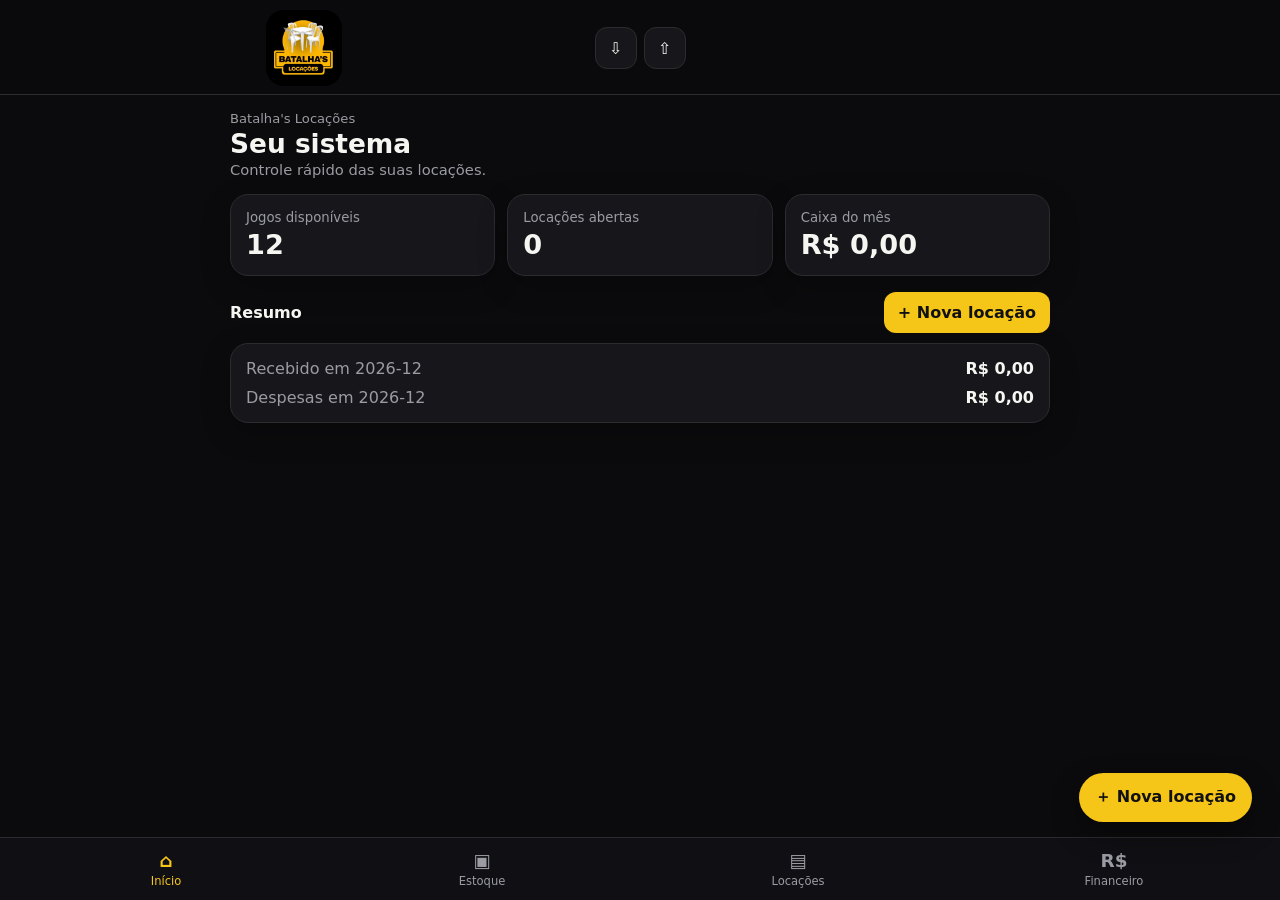
==== index.html @ 28cb4c67 "Add files via upload" ====
<!doctype html><html lang="pt-BR"><head><meta charset="utf-8"><meta name="viewport" content="width=device-width,initial-scale=1,viewport-fit=cover"><meta name="theme-color" content="#0b0b0d"><meta name="apple-mobile-web-app-capable" content="yes"><meta name="apple-mobile-web-app-status-bar-style" content="black-translucent"><meta name="apple-mobile-web-app-title" content="Gestor de Locações"><link rel="manifest" href="manifest.json"><link rel="apple-touch-icon" href="icons/icon-192.png"><link rel="stylesheet" href="styles.css"><title>Gestor de Locações</title></head><body><div id="app"><header class="topbar"><img class="brand-logo" src="logo.jpeg" alt="Batalha's Locações"><div class="top-actions"><button class="icon-btn" id="backupBtn" aria-label="Exportar dados">⇩</button><label class="icon-btn file-btn" aria-label="Importar dados">⇧<input id="restoreInput" type="file" accept="application/json"></label></div></header><main id="screen" class="screen"></main><nav class="bottom-nav" aria-label="Navegação principal"><button data-tab="home" class="nav-btn active"><span>⌂</span><small>Início</small></button><button data-tab="stock" class="nav-btn"><span>▣</span><small>Estoque</small></button><button data-tab="rentals" class="nav-btn"><span>▤</span><small>Locações</small></button><button data-tab="finance" class="nav-btn"><span>R$</span><small>Financeiro</small></button></nav></div><div id="modal" class="modal hidden" role="dialog" aria-modal="true"><div class="modal-card"><div class="modal-head"><h3 id="modalTitle"></h3><button class="icon-btn" id="closeModal">×</button></div><div id="modalBody"></div></div></div><script src="app.js"></script><script>
// Correções não destrutivas para a versão original.
const localDate=()=>{const d=new Date();return [d.getFullYear(),String(d.getMonth()+1).padStart(2,'0'),String(d.getDate()).padStart(2,'0')].join('-')};
const paidAmount=r=>state.payments.filter(p=>p.rentalId===r.id).reduce((s,p)=>s+Number(p.amount||0),0);
const pendingAmount=r=>Math.max(0,Number(r.finalTotal||0)-paidAmount(r));
const reservedItems=(start,end)=>{let tables=0,chairs=0;for(const r of state.rentals){if(r.actualReturn||r.pickup>end||r.returnDate<start)continue;const q=demandFor(r.items||[]);tables+=q.tables;chairs+=q.chairs}return {tables,chairs}};
// Painel: todos os contratos ainda não recolhidos comprometem o estoque, inclusive os futuros.
gamesAvailable=function(){let tables=0,chairs=0;for(const r of state.rentals){if(r.actualReturn)continue;const q=demandFor(r.items||[]);tables+=q.tables;chairs+=q.chairs}return Math.max(0,Math.min(sumType('mesa')-tables,Math.floor((sumType('cadeira')-chairs)/4)))};
availableForPeriod=function(start,end){const used=reservedItems(start,end);return {tables:Math.max(0,sumType('mesa')-used.tables),chairs:Math.max(0,sumType('cadeira')-used.chairs)}};
const oldRentalForm=rentalForm;
rentalForm=function(){oldRentalForm();const f=document.getElementById('rentalForm');if(!f)return;const oldSubmit=f.onsubmit;f.onsubmit=e=>{e.preventDefault();const start=f.pickup.value,end=f.returnDate.value;if(end<start){alert('A devolução não pode ser anterior à retirada.');return}const items=state.products.filter(p=>p.type!=='outro').map(p=>({productId:p.id,qty:Number(f.elements['qty_'+p.id]?.value||0)})).filter(i=>i.qty>0);if(!items.length){alert('Escolha pelo menos um item.');return}const dem=demandFor(items),av=availableForPeriod(start,end);if(dem.tables>av.tables||dem.chairs>av.chairs){alert('Estoque insuficiente neste período. Disponíveis: '+av.tables+' mesas e '+av.chairs+' cadeiras.');return}oldSubmit.call(f,e)};};
function openRentalDetail(id){const r=state.rentals.find(x=>x.id===id);if(!r)return;openModal('Acompanhar locação',`<div class="form"><div class="card"><div class="name">${esc(r.client)}</div><div class="muted">${fmtDate(r.pickup)} → ${fmtDate(r.returnDate)}</div><div class="price">Total ${brl(r.finalTotal)} · Recebido ${brl(paidAmount(r))} · Falta ${brl(pendingAmount(r))}</div></div><div class="field"><label>Entrega</label><button type="button" class="btn secondary" id="deliveryStatus">${r.delivered?'✓ Entregue':'Marcar como entregue'}</button></div><div class="field"><label>Retirada dos itens</label><button type="button" class="btn secondary" id="pickupStatus">${r.actualReturn?'✓ Recolhido':'Marcar como recolhido'}</button></div><div class="field"><label>Pagamento</label><div class="muted">${pendingAmount(r)===0?'✓ Pago integralmente':brl(pendingAmount(r))+' pendente'}</div>${pendingAmount(r)>0?'<button type="button" class="btn" id="receivePayment">Registrar pagamento</button>':''}</div><div class="field"><label>Gerenciar locação</label><button type="button" class="btn secondary" id="deleteRental" style="border-color:#b33;color:#ff8d8d">Excluir locação</button><div class="muted">Use para apagar testes ou registros lançados por engano.</div></div></div>`);document.getElementById('deliveryStatus').onclick=()=>{r.delivered=!r.delivered;save();render();openRentalDetail(id)};document.getElementById('pickupStatus').onclick=()=>{if(!r.actualReturn&&!confirm('Confirmar recolhimento dos itens e liberação do estoque?'))return;r.actualReturn=r.actualReturn?null:localDate();save();render();openRentalDetail(id)};document.getElementById('deleteRental').onclick=()=>{const linked=state.payments.filter(p=>p.rentalId===id);const msg='Excluir definitivamente a locação de '+r.client+'?'+(linked.length?'\n\nATENÇÃO: existem '+linked.length+' pagamento(s) vinculado(s), totalizando '+brl(linked.reduce((n,p)=>n+Number(p.amount||0),0))+'. Eles também serão excluídos do financeiro.':'')+'\n\nEsta ação não pode ser desfeita. Faça um backup antes se precisar guardar os dados.';if(!confirm(msg))return;state.rentals=state.rentals.filter(x=>x.id!==id);if(linked.length)state.payments=state.payments.filter(p=>p.rentalId!==id);save();closeModal();render();alert('Locação excluída.');};const b=document.getElementById('receivePayment');if(b)b.onclick=()=>{closeModal();tab='finance';render();const sel=document.querySelector('#payForm [name="rentalId"]');if(sel)sel.value=id}};
const originalRentals=rentals;
rentals=function(){const h=originalRentals();return h.replace(/<div class="card"><div class="row">/g,'<div class="card"><div class="row">').replace(/<\/span><\/div><\/div><\/div>/g,'</span></div></div></div>')+`<div class="section"><h3>Acompanhar locações</h3><div class="list">${state.rentals.slice().reverse().map(r=>`<div class="card"><div class="row"><div><div class="name">${esc(r.client)}</div><div class="muted">${r.delivered?'Entregue':'Entrega pendente'} · ${r.actualReturn?'Recolhido':'Aguardando retirada'} · ${pendingAmount(r)===0?'Pago':brl(pendingAmount(r))+' pendente'}</div></div><button class="small-btn" data-open-rental="${esc(r.id)}">Acompanhar</button></div></div>`).join('')}</div></div>`};
finance=function(){const m=localDate().slice(0,7),rec=state.payments.filter(p=>p.date?.startsWith(m)).reduce((s,p)=>s+Number(p.amount||0),0),exp=state.expenses.filter(p=>p.date?.startsWith(m)).reduce((s,p)=>s+Number(p.amount||0),0),ar=state.rentals.reduce((s,r)=>s+pendingAmount(r),0),unlinked=state.payments.filter(p=>!p.rentalId);return `<section class="hero"><div><div class="title">Financeiro</div><div class="sub">Mês atual · ${m}</div></div><button class="btn" data-add-expense>+ Despesa</button></section><div class="grid"><div class="card metric"><div class="label">Recebido</div><div class="num">${brl(rec)}</div></div><div class="card metric"><div class="label">A receber</div><div class="num">${brl(ar)}</div></div><div class="card metric"><div class="label">Despesas</div><div class="num">${brl(exp)}</div></div><div class="card metric"><div class="label">Resultado</div><div class="num">${brl(rec-exp)}</div></div></div><div class="section"><h3>Registrar pagamento de locação</h3><div class="card"><form id="payForm" class="form"><div class="field"><label>Locação</label><select name="rentalId" required><option value="">Selecione a locação</option>${state.rentals.filter(r=>pendingAmount(r)>0).map(r=>`<option value="${esc(r.id)}">${esc(r.client)} — falta ${brl(pendingAmount(r))}</option>`).join('')}</select></div><div class="two"><div class="field"><label>Data</label><input name="date" type="date" value="${localDate()}" required></div><div class="field"><label>Valor recebido</label><input name="amount" type="number" step="0.01" min="0.01" required></div></div><div class="field"><label>Observação</label><input name="note" placeholder="Ex.: pagamento na entrega"></div><button class="btn">Salvar recebimento</button></form></div></div>${unlinked.length?`<div class="section"><h3>Vincular recebimentos antigos</h3><div class="hint">Use esta opção para pagamentos já registrados. Não gera nova entrada no caixa.</div><div class="card"><form id="linkPaymentForm" class="form"><div class="field"><label>Pagamento existente</label><select name="paymentId" required>${unlinked.map(p=>`<option value="${esc(p.id)}">${fmtDate(p.date)} · ${brl(p.amount)} · ${esc(p.note||'Sem observação')}</option>`).join('')}</select></div><div class="field"><label>Locação correspondente</label><select name="rentalId" required>${state.rentals.filter(r=>pendingAmount(r)>0).map(r=>`<option value="${esc(r.id)}">${esc(r.client)} · falta ${brl(pendingAmount(r))}</option>`).join('')}</select></div><button class="btn">Vincular sem duplicar</button></form></div></div>`:''}`};
const originalBind=bind;
bind=function(){originalBind();document.querySelectorAll('[data-open-rental]').forEach(b=>b.onclick=()=>openRentalDetail(b.dataset.openRental));const pf=document.getElementById('payForm');if(pf)pf.addEventListener('submit',e=>{e.preventDefault();e.stopImmediatePropagation();const f=new FormData(pf),r=state.rentals.find(x=>x.id===f.get('rentalId')),amount=Number(f.get('amount'));if(!r||!Number.isFinite(amount)||amount<=0||amount>pendingAmount(r)+0.001){alert('Informe um valor válido, até o saldo pendente.');return}state.payments.push({id:uid(),rentalId:r.id,date:f.get('date'),amount,note:f.get('note')||''});save();render()},true);const lf=document.getElementById('linkPaymentForm');if(lf)lf.onsubmit=e=>{e.preventDefault();const f=new FormData(lf),p=state.payments.find(x=>x.id===f.get('paymentId')),r=state.rentals.find(x=>x.id===f.get('rentalId'));if(!p||!r||Number(p.amount)>pendingAmount(r)+0.001){alert('Pagamento maior que o saldo pendente ou seleção inválida.');return}if(!confirm('Vincular '+brl(p.amount)+' à locação de '+r.client+' sem adicionar novo recebimento?'))return;p.rentalId=r.id;save();render()}};
// Re-renderiza após carregar a correção. Os dados existentes permanecem no mesmo localStorage.
render();
</script><script>if('serviceWorker' in navigator){window.addEventListener('load',()=>navigator.serviceWorker.register('sw.js').catch(()=>{}));}</script></body></html>
---- styles.css ----
:root{--bg:#0b0b0d;--card:#17171b;--surface:#222227;--line:#2b2b30;--text:#f5f5f2;--muted:#9b9ba3;--yellow:#f5c518;--yellow2:#3a3212;--green:#3ddc84;--red:#ff5c5c;--shadow:0 10px 30px rgba(0,0,0,.24)}
*{box-sizing:border-box}body{margin:0;background:var(--bg);color:var(--text);font-family:Inter,system-ui,-apple-system,BlinkMacSystemFont,"Segoe UI",sans-serif}button,input,select{font:inherit}button{cursor:pointer}.topbar{position:sticky;top:0;z-index:20;background:rgba(11,11,13,.96);padding:10px 14px 8px;border-bottom:1px solid var(--line);display:grid;grid-template-columns:1fr auto 1fr;align-items:center}.brand-logo{width:88px;height:88px;object-fit:contain;justify-self:center;border-radius:18px}.top-actions{justify-self:end;display:flex;gap:7px}.icon-btn{border:1px solid var(--line);background:var(--card);color:var(--text);width:42px;height:42px;border-radius:12px;display:inline-flex;align-items:center;justify-content:center}.file-btn{position:relative;overflow:hidden}.file-btn input{position:absolute;inset:0;opacity:0;cursor:pointer}.screen{max-width:820px;margin:0 auto;padding:16px 14px 106px}.hero{display:flex;justify-content:space-between;align-items:end;gap:10px;margin-bottom:16px}.eyebrow{color:var(--muted);font-size:.82rem}.title{font-size:1.65rem;margin:2px 0;font-weight:800}.sub{color:var(--muted);font-size:.92rem}.grid{display:grid;grid-template-columns:repeat(2,minmax(0,1fr));gap:12px}.grid.three{grid-template-columns:repeat(3,minmax(0,1fr))}.card{background:var(--card);border:1px solid var(--line);border-radius:18px;padding:15px;box-shadow:var(--shadow)}.metric .num{font-size:1.7rem;font-weight:800;margin-top:4px}.metric .label{color:var(--muted);font-size:.83rem}.section{margin:16px 0}.section-head{display:flex;justify-content:space-between;align-items:center;margin-bottom:10px}.section-head h3{margin:0;font-size:1rem}.btn{border:0;border-radius:12px;padding:11px 14px;font-weight:800;background:var(--yellow);color:#111}.btn.secondary{background:var(--surface);color:var(--text);border:1px solid var(--line)}.btn.danger{background:#3a1414;color:#fff;border:1px solid #5d2626}.pill{display:inline-flex;align-items:center;gap:5px;border:1px solid var(--line);background:var(--surface);border-radius:999px;padding:6px 9px;font-size:.78rem;color:var(--muted)}.pill.green{background:#123321;color:var(--green);border-color:#1f5e3e}.pill.red{background:#3a1414;color:var(--red);border-color:#5d2626}.pill.yellow{background:var(--yellow2);color:var(--yellow);border-color:#655717}.list{display:grid;gap:10px}.row{display:flex;justify-content:space-between;gap:12px;align-items:center}.item-left{display:flex;align-items:center;gap:10px;min-width:0}.emoji{font-size:1.7rem}.name{font-weight:800}.muted{color:var(--muted)}.price{font-weight:900}.empty{padding:22px;text-align:center;color:var(--muted);border:1px dashed var(--line);border-radius:16px}.fab{position:fixed;right:16px;bottom:78px;z-index:30;border:0;background:var(--yellow);color:#111;padding:14px 16px;border-radius:999px;font-weight:900;box-shadow:0 12px 28px rgba(0,0,0,.35)}.bottom-nav{position:fixed;left:0;right:0;bottom:0;z-index:25;background:#101014;border-top:1px solid var(--line);display:grid;grid-template-columns:repeat(4,1fr);padding:7px 8px calc(7px + env(safe-area-inset-bottom))}.nav-btn{background:transparent;border:0;color:var(--muted);display:flex;flex-direction:column;align-items:center;gap:3px;padding:5px}.nav-btn span{font-size:1.15rem;font-weight:900}.nav-btn small{font-size:.72rem}.nav-btn.active{color:var(--yellow)}.form{display:grid;gap:11px}.field{display:grid;gap:6px}.field label{font-size:.82rem;color:var(--muted)}.field input,.field select{width:100%;background:var(--surface);color:var(--text);border:1px solid var(--line);border-radius:12px;padding:11px 12px;outline:0}.field input:focus,.field select:focus{border-color:var(--yellow)}.two{display:grid;grid-template-columns:1fr 1fr;gap:10px}.three-field{display:grid;grid-template-columns:1fr 1fr 1fr;gap:10px}.modal{position:fixed;inset:0;background:rgba(0,0,0,.65);z-index:50;display:flex;align-items:flex-end}.modal.hidden{display:none}.modal-card{width:100%;max-height:92vh;overflow:auto;background:var(--card);border-radius:24px 24px 0 0;padding:16px;border:1px solid var(--line)}.modal-head{display:flex;justify-content:space-between;align-items:center;margin-bottom:12px}.modal-head h3{margin:0}.form-actions{display:flex;gap:10px;justify-content:flex-end;margin-top:6px}.check-grid{display:grid;gap:10px}.check-row{display:grid;grid-template-columns:1fr 80px;gap:8px;align-items:center}.hint{font-size:.78rem;color:var(--muted)}.table{width:100%;border-collapse:collapse}.table th,.table td{padding:8px 4px;border-bottom:1px solid var(--line);text-align:left;font-size:.86rem}.table th{color:var(--muted);font-weight:600}.total-box{background:var(--yellow2);border:1px solid #655717;border-radius:16px;padding:12px}.total-box .big{font-size:1.45rem;font-weight:900;color:var(--yellow)}.spaced{display:flex;justify-content:space-between;align-items:center;gap:10px}.small-btn{padding:8px 10px;border-radius:10px;border:1px solid var(--line);background:var(--surface);color:var(--text)}@media(min-width:760px){.modal{align-items:center;justify-content:center;padding:24px}.modal-card{max-width:680px;border-radius:24px;max-height:88vh}.fab{right:28px}.screen{padding-left:0;padding-right:0}.brand-logo{width:76px;height:76px}}
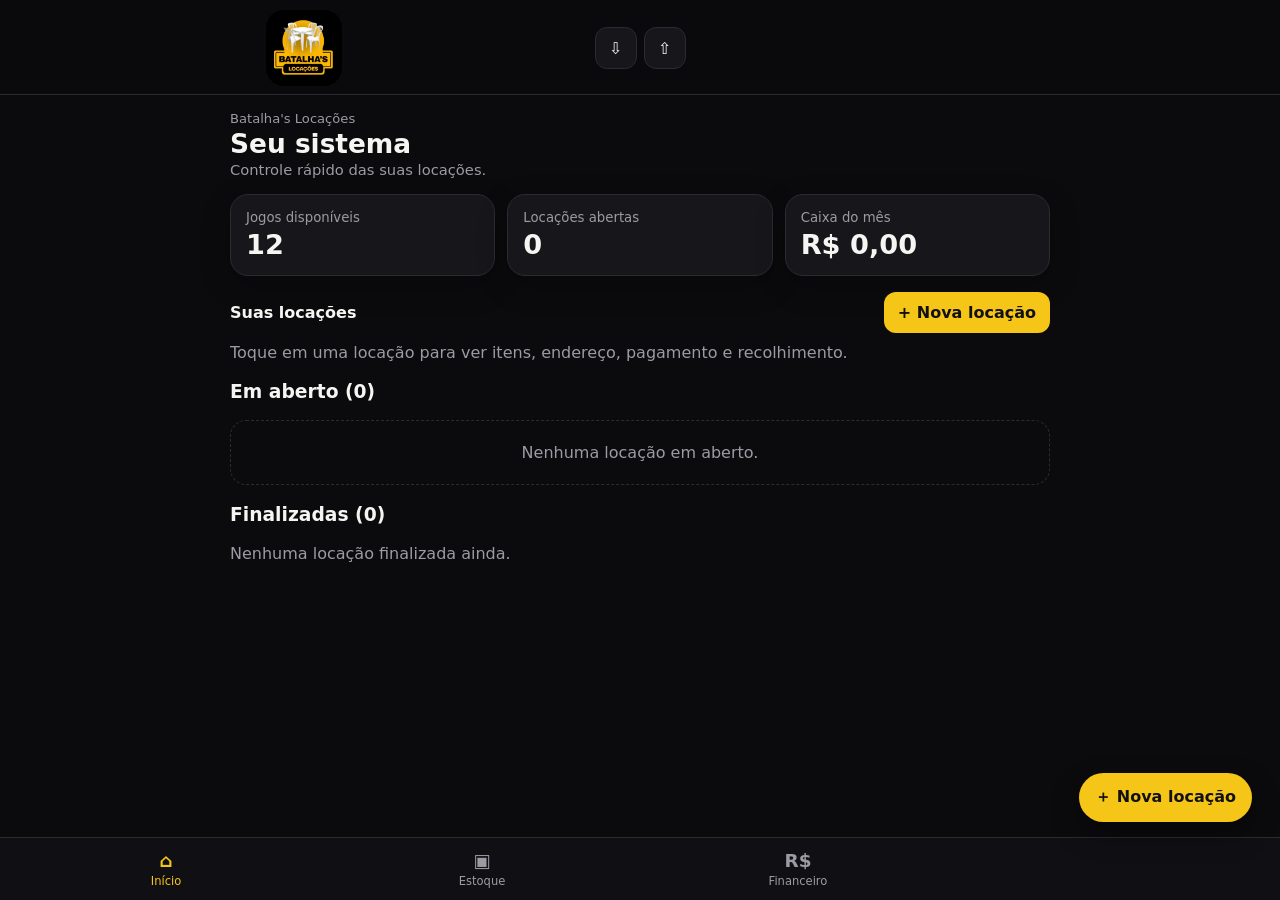
==== commit c666fffd: "Add files via upload" ====
--- a/index.html
+++ b/index.html
@@ -1,4 +1,4 @@
-<!doctype html><html lang="pt-BR"><head><meta charset="utf-8"><meta name="viewport" content="width=device-width,initial-scale=1,viewport-fit=cover"><meta name="theme-color" content="#0b0b0d"><meta name="apple-mobile-web-app-capable" content="yes"><meta name="apple-mobile-web-app-status-bar-style" content="black-translucent"><meta name="apple-mobile-web-app-title" content="Gestor de Locações"><link rel="manifest" href="manifest.json"><link rel="apple-touch-icon" href="icons/icon-192.png"><link rel="stylesheet" href="styles.css"><title>Gestor de Locações</title></head><body><div id="app"><header class="topbar"><img class="brand-logo" src="logo.jpeg" alt="Batalha's Locações"><div class="top-actions"><button class="icon-btn" id="backupBtn" aria-label="Exportar dados">⇩</button><label class="icon-btn file-btn" aria-label="Importar dados">⇧<input id="restoreInput" type="file" accept="application/json"></label></div></header><main id="screen" class="screen"></main><nav class="bottom-nav" aria-label="Navegação principal"><button data-tab="home" class="nav-btn active"><span>⌂</span><small>Início</small></button><button data-tab="stock" class="nav-btn"><span>▣</span><small>Estoque</small></button><button data-tab="rentals" class="nav-btn"><span>▤</span><small>Locações</small></button><button data-tab="finance" class="nav-btn"><span>R$</span><small>Financeiro</small></button></nav></div><div id="modal" class="modal hidden" role="dialog" aria-modal="true"><div class="modal-card"><div class="modal-head"><h3 id="modalTitle"></h3><button class="icon-btn" id="closeModal">×</button></div><div id="modalBody"></div></div></div><script src="app.js"></script><script>
+<!doctype html><html lang="pt-BR"><head><meta charset="utf-8"><meta name="viewport" content="width=device-width,initial-scale=1,viewport-fit=cover"><meta name="theme-color" content="#0b0b0d"><meta name="apple-mobile-web-app-capable" content="yes"><meta name="apple-mobile-web-app-status-bar-style" content="black-translucent"><meta name="apple-mobile-web-app-title" content="Gestor de Locações"><link rel="manifest" href="manifest.json"><link rel="apple-touch-icon" href="icons/icon-192.png"><link rel="stylesheet" href="styles.css"><title>Gestor de Locações</title></head><body><div id="app"><header class="topbar"><img class="brand-logo" src="logo.jpeg" alt="Batalha's Locações"><div class="top-actions"><button class="icon-btn" id="backupBtn" aria-label="Exportar dados">⇩</button><label class="icon-btn file-btn" aria-label="Importar dados">⇧<input id="restoreInput" type="file" accept="application/json"></label></div></header><main id="screen" class="screen"></main><nav class="bottom-nav" aria-label="Navegação principal"><button data-tab="home" class="nav-btn active"><span>⌂</span><small>Início</small></button><button data-tab="stock" class="nav-btn"><span>▣</span><small>Estoque</small></button><button data-tab="finance" class="nav-btn"><span>R$</span><small>Financeiro</small></button></nav></div><div id="modal" class="modal hidden" role="dialog" aria-modal="true"><div class="modal-card"><div class="modal-head"><h3 id="modalTitle"></h3><button class="icon-btn" id="closeModal">×</button></div><div id="modalBody"></div></div></div><script src="app.js?v=6"></script><script>
 // Correções não destrutivas para a versão original.
 const localDate=()=>{const d=new Date();return [d.getFullYear(),String(d.getMonth()+1).padStart(2,'0'),String(d.getDate()).padStart(2,'0')].join('-')};
 const paidAmount=r=>state.payments.filter(p=>p.rentalId===r.id).reduce((s,p)=>s+Number(p.amount||0),0);
@@ -13,8 +13,141 @@
 const originalRentals=rentals;
 rentals=function(){const h=originalRentals();return h.replace(/<div class="card"><div class="row">/g,'<div class="card"><div class="row">').replace(/<\/span><\/div><\/div><\/div>/g,'</span></div></div></div>')+`<div class="section"><h3>Acompanhar locações</h3><div class="list">${state.rentals.slice().reverse().map(r=>`<div class="card"><div class="row"><div><div class="name">${esc(r.client)}</div><div class="muted">${r.delivered?'Entregue':'Entrega pendente'} · ${r.actualReturn?'Recolhido':'Aguardando retirada'} · ${pendingAmount(r)===0?'Pago':brl(pendingAmount(r))+' pendente'}</div></div><button class="small-btn" data-open-rental="${esc(r.id)}">Acompanhar</button></div></div>`).join('')}</div></div>`};
 finance=function(){const m=localDate().slice(0,7),rec=state.payments.filter(p=>p.date?.startsWith(m)).reduce((s,p)=>s+Number(p.amount||0),0),exp=state.expenses.filter(p=>p.date?.startsWith(m)).reduce((s,p)=>s+Number(p.amount||0),0),ar=state.rentals.reduce((s,r)=>s+pendingAmount(r),0),unlinked=state.payments.filter(p=>!p.rentalId);return `<section class="hero"><div><div class="title">Financeiro</div><div class="sub">Mês atual · ${m}</div></div><button class="btn" data-add-expense>+ Despesa</button></section><div class="grid"><div class="card metric"><div class="label">Recebido</div><div class="num">${brl(rec)}</div></div><div class="card metric"><div class="label">A receber</div><div class="num">${brl(ar)}</div></div><div class="card metric"><div class="label">Despesas</div><div class="num">${brl(exp)}</div></div><div class="card metric"><div class="label">Resultado</div><div class="num">${brl(rec-exp)}</div></div></div><div class="section"><h3>Registrar pagamento de locação</h3><div class="card"><form id="payForm" class="form"><div class="field"><label>Locação</label><select name="rentalId" required><option value="">Selecione a locação</option>${state.rentals.filter(r=>pendingAmount(r)>0).map(r=>`<option value="${esc(r.id)}">${esc(r.client)} — falta ${brl(pendingAmount(r))}</option>`).join('')}</select></div><div class="two"><div class="field"><label>Data</label><input name="date" type="date" value="${localDate()}" required></div><div class="field"><label>Valor recebido</label><input name="amount" type="number" step="0.01" min="0.01" required></div></div><div class="field"><label>Observação</label><input name="note" placeholder="Ex.: pagamento na entrega"></div><button class="btn">Salvar recebimento</button></form></div></div>${unlinked.length?`<div class="section"><h3>Vincular recebimentos antigos</h3><div class="hint">Use esta opção para pagamentos já registrados. Não gera nova entrada no caixa.</div><div class="card"><form id="linkPaymentForm" class="form"><div class="field"><label>Pagamento existente</label><select name="paymentId" required>${unlinked.map(p=>`<option value="${esc(p.id)}">${fmtDate(p.date)} · ${brl(p.amount)} · ${esc(p.note||'Sem observação')}</option>`).join('')}</select></div><div class="field"><label>Locação correspondente</label><select name="rentalId" required>${state.rentals.filter(r=>pendingAmount(r)>0).map(r=>`<option value="${esc(r.id)}">${esc(r.client)} · falta ${brl(pendingAmount(r))}</option>`).join('')}</select></div><button class="btn">Vincular sem duplicar</button></form></div></div>`:''}`};
+const originalStock=stock;
+stock=function(){const h=originalStock();const used=(()=>{let tables=0,chairs=0;for(const r of state.rentals){if(r.actualReturn)continue;const q=demandFor(r.items||[]);tables+=q.tables;chairs+=q.chairs}return {tables,chairs}})();return h.replace('<div class="label">Mesas</div><div class="num">'+sumType('mesa')+'</div>','<div class="label">Mesas disponíveis</div><div class="num">'+Math.max(0,sumType('mesa')-used.tables)+'</div>').replace('<div class="label">Cadeiras</div><div class="num">'+sumType('cadeira')+'</div>','<div class="label">Cadeiras disponíveis</div><div class="num">'+Math.max(0,sumType('cadeira')-used.chairs)+'</div>')};
 const originalBind=bind;
-bind=function(){originalBind();document.querySelectorAll('[data-open-rental]').forEach(b=>b.onclick=()=>openRentalDetail(b.dataset.openRental));const pf=document.getElementById('payForm');if(pf)pf.addEventListener('submit',e=>{e.preventDefault();e.stopImmediatePropagation();const f=new FormData(pf),r=state.rentals.find(x=>x.id===f.get('rentalId')),amount=Number(f.get('amount'));if(!r||!Number.isFinite(amount)||amount<=0||amount>pendingAmount(r)+0.001){alert('Informe um valor válido, até o saldo pendente.');return}state.payments.push({id:uid(),rentalId:r.id,date:f.get('date'),amount,note:f.get('note')||''});save();render()},true);const lf=document.getElementById('linkPaymentForm');if(lf)lf.onsubmit=e=>{e.preventDefault();const f=new FormData(lf),p=state.payments.find(x=>x.id===f.get('paymentId')),r=state.rentals.find(x=>x.id===f.get('rentalId'));if(!p||!r||Number(p.amount)>pendingAmount(r)+0.001){alert('Pagamento maior que o saldo pendente ou seleção inválida.');return}if(!confirm('Vincular '+brl(p.amount)+' à locação de '+r.client+' sem adicionar novo recebimento?'))return;p.rentalId=r.id;save();render()}};
+bind=function(){originalBind();document.querySelectorAll('.nav-btn').forEach(b=>{const previous=b.onclick;b.onclick=()=>{closeModal();previous?.()}});document.querySelectorAll('[data-open-rental]').forEach(b=>b.onclick=()=>openRentalDetail(b.dataset.openRental));const pf=document.getElementById('payForm');if(pf)pf.addEventListener('submit',e=>{e.preventDefault();e.stopImmediatePropagation();const f=new FormData(pf),r=state.rentals.find(x=>x.id===f.get('rentalId')),amount=Number(f.get('amount'));if(!r||!Number.isFinite(amount)||amount<=0||amount>pendingAmount(r)+0.001){alert('Informe um valor válido, até o saldo pendente.');return}state.payments.push({id:uid(),rentalId:r.id,date:f.get('date'),amount,note:f.get('note')||''});save();render()},true);const lf=document.getElementById('linkPaymentForm');if(lf)lf.onsubmit=e=>{e.preventDefault();const f=new FormData(lf),p=state.payments.find(x=>x.id===f.get('paymentId')),r=state.rentals.find(x=>x.id===f.get('rentalId'));if(!p||!r||Number(p.amount)>pendingAmount(r)+0.001){alert('Pagamento maior que o saldo pendente ou seleção inválida.');return}if(!confirm('Vincular '+brl(p.amount)+' à locação de '+r.client+' sem adicionar novo recebimento?'))return;p.rentalId=r.id;save();render()}};
 // Re-renderiza após carregar a correção. Os dados existentes permanecem no mesmo localStorage.
-render();
+closeModal();render();
+</script><script>
+
+// V4: acompanhamento, fechamento, endereço e relatório mensal.
+const v4Done=r=>Boolean(r.actualReturn)&&pendingAmount(r)<0.005;
+const v4Items=r=>(r.items||[]).map(it=>{const p=state.products.find(x=>x.id===it.productId);return {name:p?.name||'Item não cadastrado',type:p?.type||'',qty:Number(it.qty||0)}}).filter(x=>x.qty>0);
+const v4Summary=r=>v4Items(r).map(x=>`${x.qty} ${x.name}`).join(' · ')||'Itens não informados';
+const v4Safe=s=>esc(String(s??''));
+const v4OriginalRentalForm=rentalForm;
+rentalForm=function(){
+  v4OriginalRentalForm();
+  const form=document.getElementById('rentalForm');if(!form)return;
+  const box=document.createElement('div');box.className='field';
+  box.innerHTML='<label>Endereço da entrega</label><input name="address" placeholder="Rua, número, bairro e referência" required autocomplete="street-address">';
+  const target=form.querySelector('.section');if(target)form.insertBefore(box,target);else form.prepend(box);
+  const originalSubmit=form.onsubmit;
+  form.onsubmit=function(e){
+    const address=form.elements['address'].value.trim();
+    if(!address){e.preventDefault();alert('Informe o endereço da entrega.');return}
+    const ids=new Set(state.rentals.map(r=>r.id));
+    originalSubmit.call(form,e);
+    const added=state.rentals.find(r=>!ids.has(r.id));
+    if(added){added.address=address;save()}
+  };
+};
+const v4OldDetail=openRentalDetail;
+openRentalDetail=function(id){
+  v4OldDetail(id);
+  const r=state.rentals.find(x=>x.id===id);if(!r)return;
+  const body=document.getElementById('modalBody');
+  const detail=document.createElement('div');
+  detail.className='card';
+  const addr=r.address?`<div class="muted" style="margin-top:8px">📍 ${v4Safe(r.address)}</div><a class="small-btn" style="display:inline-block;margin-top:8px" target="_blank" rel="noopener noreferrer" href="https://www.google.com/maps/search/?api=1&query=${encodeURIComponent(r.address)}">Abrir no Maps</a>`:'<div class="muted" style="margin-top:8px">Endereço não informado nesta locação antiga</div>';
+  detail.innerHTML=`<div class="name">Itens alugados</div>${v4Items(r).map(x=>`<div class="spaced" style="margin-top:8px"><span>${v4Safe(x.name)}</span><strong>${x.qty}</strong></div>`).join('')||'<div class="muted">Sem itens registrados</div>'}${addr}<div class="muted" style="margin-top:10px">Situação: ${v4Done(r)?'✓ Finalizada':r.actualReturn?'Recolhida · pagamento pendente':pendingAmount(r)<0.005?'Paga · aguardando recolhimento':'Em aberto'}</div>`;
+  body.insertBefore(detail,body.firstChild);
+};
+const v4OldRentals=rentals;
+rentals=function(){
+  const open=state.rentals.filter(r=>!v4Done(r)).slice().reverse();
+  const closed=state.rentals.filter(v4Done).slice().reverse();
+  const card=r=>`<button type="button" data-open-rental="${v4Safe(r.id)}" class="card" style="width:100%;text-align:left;color:inherit;cursor:pointer;font:inherit"><div class="row"><div><div class="name">${v4Safe(r.client)}</div><div class="muted">${fmtDate(r.pickup)} → ${fmtDate(r.returnDate)}</div><div class="muted">${v4Safe(v4Summary(r))}</div></div><div style="text-align:right"><div class="price">${brl(r.finalTotal)}</div><span class="pill ${v4Done(r)?'green':'yellow'}">${v4Done(r)?'Finalizada':r.actualReturn?'Recolhida':pendingAmount(r)<0.005?'Paga':'Em aberto'}</span></div></div></button>`;
+  return `<section class="hero"><div><div class="title">Locações</div><div class="sub">Toque na locação para ver os itens, endereço e andamento.</div></div><button class="btn" data-add-rental>+ Nova</button></section><div class="section"><h3>Em aberto (${open.length})</h3><div class="list">${open.map(card).join('')||'<div class="empty">Nenhuma locação em aberto.</div>'}</div></div><div class="section"><h3>Finalizadas (${closed.length})</h3><div class="list">${closed.map(card).join('')||'<div class="muted">Nenhuma locação finalizada ainda.</div>'}</div></div><button class="fab" data-add-rental>＋ Nova locação</button>`;
+};
+const v4OldHome=home;
+home=function(){
+  const h=v4OldHome();
+  const count=state.rentals.filter(r=>!v4Done(r)).length;
+  return h.replace(/(<div class="label">Locações abertas<\/div><div class="num">)\d+(<\/div>)/,`$1${count}$2`);
+};
+const v4MonthLabel=m=>{const [y,mo]=m.split('-');return new Date(Number(y),Number(mo)-1,1).toLocaleDateString('pt-BR',{month:'long',year:'numeric'})};
+const v4Month=()=>localDate().slice(0,7);
+let v4SelectedMonth=v4Month();
+finance=function(){
+ const months=new Set([v4Month(),...state.rentals.map(r=>r.pickup?.slice(0,7)),...state.payments.map(p=>p.date?.slice(0,7)),...state.expenses.map(p=>p.date?.slice(0,7))].filter(x=>/^\d{4}-\d{2}$/.test(x)));
+ const m=v4SelectedMonth;
+ const rs=state.rentals.filter(r=>r.pickup?.startsWith(m));
+ const ps=state.payments.filter(p=>p.date?.startsWith(m));
+ const ex=state.expenses.filter(p=>p.date?.startsWith(m));
+ const received=ps.reduce((a,p)=>a+Number(p.amount||0),0),spent=ex.reduce((a,p)=>a+Number(p.amount||0),0);
+ const outstanding=state.rentals.reduce((a,r)=>a+pendingAmount(r),0);
+ const totals=rs.reduce((a,r)=>{for(const it of v4Items(r)){if(it.type==='jogo')a.games+=it.qty;else if(it.type==='mesa')a.tables+=it.qty;else if(it.type==='cadeira')a.chairs+=it.qty}return a},{games:0,tables:0,chairs:0});
+ return `<section class="hero"><div><div class="title">Financeiro</div><div class="sub">Resumo e histórico mensal</div></div><button type="button" class="btn" data-add-expense>+ Despesa</button></section><div class="field"><label>Mês do relatório</label><select id="v4Month">${[...months].sort().reverse().map(x=>`<option value="${x}" ${x===m?'selected':''}>${v4MonthLabel(x)}</option>`).join('')}</select></div><div class="grid"><div class="card metric"><div class="label">Recebido no mês</div><div class="num">${brl(received)}</div></div><div class="card metric"><div class="label">A receber (total)</div><div class="num">${brl(outstanding)}</div></div><div class="card metric"><div class="label">Despesas no mês</div><div class="num">${brl(spent)}</div></div><div class="card metric"><div class="label">Resultado no mês</div><div class="num">${brl(received-spent)}</div></div></div><div class="section"><h3>Relatório de locações · ${v4MonthLabel(m)}</h3><div class="card"><div class="spaced"><span>Locações cadastradas</span><strong>${rs.length}</strong></div><div class="spaced"><span>Jogos completos</span><strong>${totals.games}</strong></div><div class="spaced"><span>Mesas avulsas</span><strong>${totals.tables}</strong></div><div class="spaced"><span>Cadeiras avulsas</span><strong>${totals.chairs}</strong></div><div class="spaced"><span>Valor contratado</span><strong>${brl(rs.reduce((a,r)=>a+Number(r.finalTotal||0),0))}</strong></div></div><div class="list" style="margin-top:12px">${rs.slice().reverse().map(r=>`<button type="button" class="card" data-open-rental="${v4Safe(r.id)}" style="width:100%;text-align:left;color:inherit;font:inherit;cursor:pointer"><div class="spaced"><strong>${v4Safe(r.client)}</strong><strong>${brl(r.finalTotal)}</strong></div><div class="muted">${fmtDate(r.pickup)} · ${v4Safe(v4Summary(r))}</div><div class="muted">${v4Done(r)?'Finalizada':'Em aberto'}</div></button>`).join('')||'<div class="empty">Nenhuma locação neste mês.</div>'}</div></div>`;
+};
+const v4OldBind=bind;
+bind=function(){
+ v4OldBind();
+ const monthSelect=document.getElementById('v4Month');
+ if(monthSelect)monthSelect.onchange=()=>{v4SelectedMonth=monthSelect.value;render()};
+ document.querySelectorAll('.nav-btn').forEach(b=>{
+  const old=b.onclick;
+  b.onclick=()=>{closeModal();document.getElementById('modalBody').innerHTML='';old?.();closeModal()};
+ });
+};
+const v4OldRender=render;
+render=function(){if(tab==='finance'){closeModal();document.getElementById('modalBody').innerHTML=''}v4OldRender()};
+closeModal();render();
+
+</script><script>
+
+// V5: recebimentos independentes das despesas.
+function v5PaymentModal(id){
+ const r=state.rentals.find(x=>x.id===id);
+ if(!r)return;
+ const due=pendingAmount(r);
+ if(due<0.005){alert('Esta locação já está paga.');return}
+ openModal('Registrar recebimento',`<form id="v5ReceiveForm" class="form"><div class="card"><div class="name">${esc(r.client)}</div><div class="muted">Saldo pendente: ${brl(due)}</div></div><div class="field"><label>Data do recebimento</label><input type="date" name="date" value="${localDate()}" required></div><div class="field"><label>Valor recebido (R$)</label><input type="number" name="amount" min="0.01" step="0.01" max="${due.toFixed(2)}" value="${due.toFixed(2)}" required></div><div class="field"><label>Observação (opcional)</label><input name="note" placeholder="Ex.: Pix, dinheiro, transferência"></div><div class="form-actions"><button type="button" class="btn secondary" id="v5Cancel">Cancelar</button><button type="submit" class="btn">Confirmar recebimento</button></div></form>`);
+ document.getElementById('v5Cancel').onclick=closeModal;
+ document.getElementById('v5ReceiveForm').onsubmit=e=>{
+  e.preventDefault();e.stopPropagation();
+  const f=new FormData(e.currentTarget),amount=Number(f.get('amount')),pending=pendingAmount(r);
+  if(!Number.isFinite(amount)||amount<=0||amount>pending+0.001){alert('O valor deve ser maior que zero e não pode ultrapassar o saldo pendente.');return}
+  state.payments.push({id:uid(),rentalId:r.id,date:f.get('date'),amount,note:String(f.get('note')||'')});
+  save();closeModal();render();alert('Recebimento registrado como entrada no financeiro.');
+ };
+}
+const v5OldDetail=openRentalDetail;
+openRentalDetail=function(id){
+ v5OldDetail(id);
+ const btn=document.getElementById('receivePayment');
+ if(btn)btn.onclick=e=>{e.preventDefault();e.stopPropagation();v5PaymentModal(id)};
+};
+const v5OldFinance=finance;
+finance=function(){
+ const html=v5OldFinance();
+ const candidates=state.rentals.filter(r=>pendingAmount(r)>0.005);
+ const select=`<div class="section"><h3>Registrar recebimento</h3><div class="card"><div class="field"><label>Cliente / locação</label><select id="v5PaymentRental"><option value="">Selecione a locação</option>${candidates.map(r=>`<option value="${esc(r.id)}">${esc(r.client)} · falta ${brl(pendingAmount(r))}</option>`).join('')}</select></div><button type="button" class="btn" id="v5OpenPayment" ${candidates.length?'':'disabled'}>Registrar pagamento recebido</button></div></div>`;
+ return html.replace('<div class="section"><h3>Relatório de locações',select+'<div class="section"><h3>Relatório de locações');
+};
+const v5OldBind=bind;
+bind=function(){
+ v5OldBind();
+ const b=document.getElementById('v5OpenPayment');
+ if(b)b.onclick=()=>{const id=document.getElementById('v5PaymentRental')?.value;if(!id){alert('Selecione a locação.');return}v5PaymentModal(id)};
+};
+closeModal();render();
+
+</script><script>
+
+// V6: página inicial e locações unificadas.
+const v6PreviousHome=home;
+home=function(){
+ const base=v6PreviousHome();
+ const rentalScreen=rentals();
+ const sectionStart=rentalScreen.indexOf('<div class="section">');
+ const fabStart=rentalScreen.lastIndexOf('<button class="fab"');
+ const sections=sectionStart>=0?rentalScreen.slice(sectionStart,fabStart>=0?fabStart:undefined):'';
+ const cleaned=base.replace(/<div class="section"><div class="section-head"><h3>Resumo<\/h3>[\s\S]*?(?=<button class="fab")/,'').replace(/<button class="fab"[\s\S]*?<\/button>/g,'');
+ return cleaned+`<div class="section"><div class="section-head"><h3>Suas locações</h3><button type="button" class="btn" data-add-rental>+ Nova locação</button></div><div class="muted">Toque em uma locação para ver itens, endereço, pagamento e recolhimento.</div></div>`+sections+`<button class="fab" data-add-rental>＋ Nova locação</button>`;
+};
+if(tab==='rentals')tab='home';
+closeModal();render();
+
 </script><script>if('serviceWorker' in navigator){window.addEventListener('load',()=>navigator.serviceWorker.register('sw.js').catch(()=>{}));}</script></body></html>
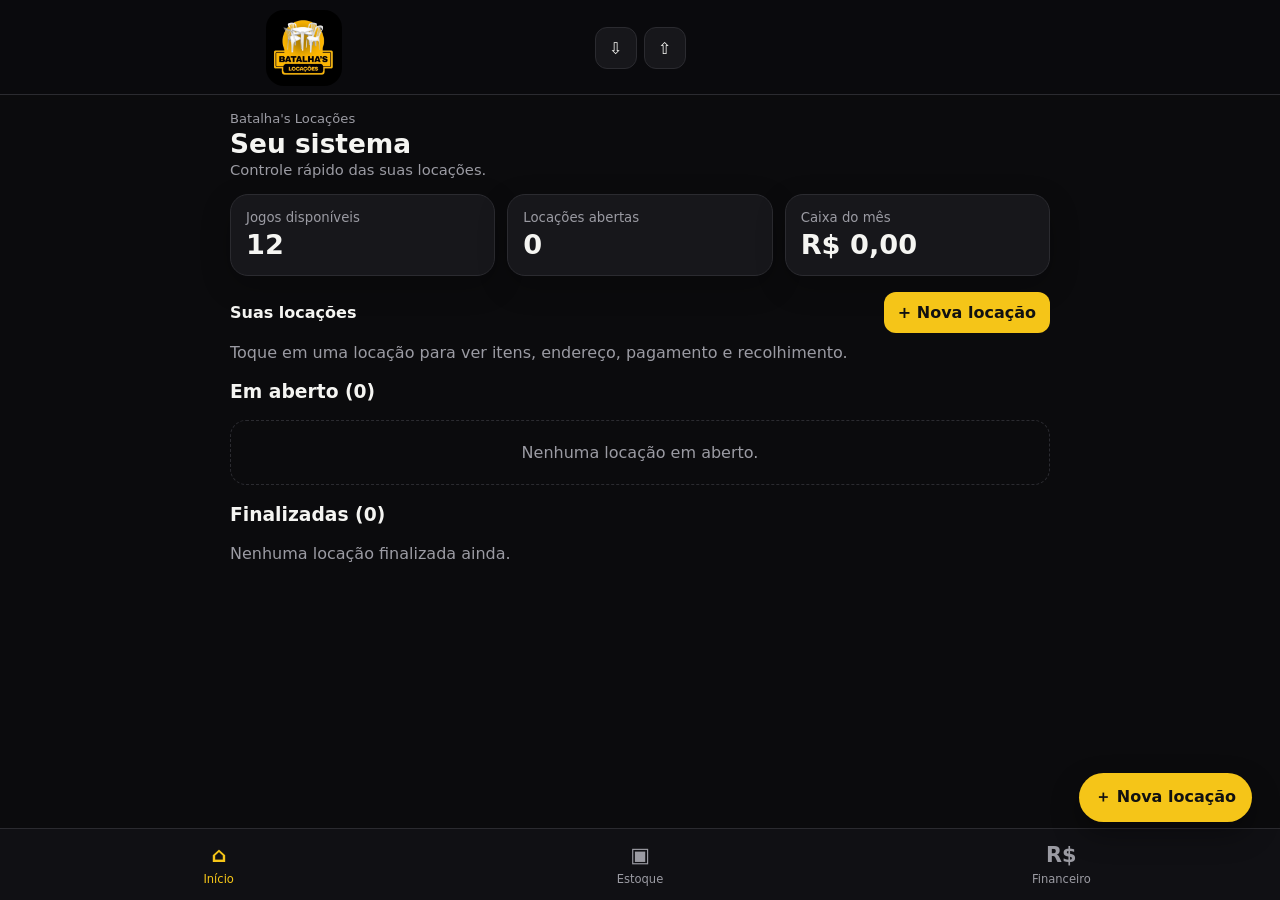
==== commit d4ef58f4: "Add files via upload" ====
--- a/index.html
+++ b/index.html
@@ -1,4 +1,9 @@
-<!doctype html><html lang="pt-BR"><head><meta charset="utf-8"><meta name="viewport" content="width=device-width,initial-scale=1,viewport-fit=cover"><meta name="theme-color" content="#0b0b0d"><meta name="apple-mobile-web-app-capable" content="yes"><meta name="apple-mobile-web-app-status-bar-style" content="black-translucent"><meta name="apple-mobile-web-app-title" content="Gestor de Locações"><link rel="manifest" href="manifest.json"><link rel="apple-touch-icon" href="icons/icon-192.png"><link rel="stylesheet" href="styles.css"><title>Gestor de Locações</title></head><body><div id="app"><header class="topbar"><img class="brand-logo" src="logo.jpeg" alt="Batalha's Locações"><div class="top-actions"><button class="icon-btn" id="backupBtn" aria-label="Exportar dados">⇩</button><label class="icon-btn file-btn" aria-label="Importar dados">⇧<input id="restoreInput" type="file" accept="application/json"></label></div></header><main id="screen" class="screen"></main><nav class="bottom-nav" aria-label="Navegação principal"><button data-tab="home" class="nav-btn active"><span>⌂</span><small>Início</small></button><button data-tab="stock" class="nav-btn"><span>▣</span><small>Estoque</small></button><button data-tab="finance" class="nav-btn"><span>R$</span><small>Financeiro</small></button></nav></div><div id="modal" class="modal hidden" role="dialog" aria-modal="true"><div class="modal-card"><div class="modal-head"><h3 id="modalTitle"></h3><button class="icon-btn" id="closeModal">×</button></div><div id="modalBody"></div></div></div><script src="app.js?v=6"></script><script>
+<!doctype html><html lang="pt-BR"><head><meta charset="utf-8"><meta name="viewport" content="width=device-width,initial-scale=1,viewport-fit=cover"><meta name="theme-color" content="#0b0b0d"><meta name="apple-mobile-web-app-capable" content="yes"><meta name="apple-mobile-web-app-status-bar-style" content="black-translucent"><meta name="apple-mobile-web-app-title" content="Gestor de Locações"><link rel="manifest" href="manifest.json"><link rel="apple-touch-icon" href="icons/icon-192.png"><link rel="stylesheet" href="styles.css"><title>Gestor de Locações</title><style>
+.bottom-nav{grid-template-columns:repeat(3,minmax(0,1fr))!important;justify-items:stretch!important}
+.bottom-nav .nav-btn{width:100%;min-width:0;display:flex;flex-direction:column;justify-content:center;align-items:center;text-align:center;gap:4px;padding:7px 2px}
+.bottom-nav .nav-btn span{display:flex;align-items:center;justify-content:center;min-height:25px;line-height:1;font-size:1.3rem}
+.bottom-nav .nav-btn small{display:block;text-align:center;width:100%}
+</style></head><body><div id="app"><header class="topbar"><img class="brand-logo" src="logo.jpeg" alt="Batalha's Locações"><div class="top-actions"><button class="icon-btn" id="backupBtn" aria-label="Exportar dados">⇩</button><label class="icon-btn file-btn" aria-label="Importar dados">⇧<input id="restoreInput" type="file" accept="application/json"></label></div></header><main id="screen" class="screen"></main><nav class="bottom-nav" aria-label="Navegação principal"><button data-tab="home" class="nav-btn active"><span>⌂</span><small>Início</small></button><button data-tab="stock" class="nav-btn"><span>▣</span><small>Estoque</small></button><button data-tab="finance" class="nav-btn"><span>R$</span><small>Financeiro</small></button></nav></div><div id="modal" class="modal hidden" role="dialog" aria-modal="true"><div class="modal-card"><div class="modal-head"><h3 id="modalTitle"></h3><button class="icon-btn" id="closeModal">×</button></div><div id="modalBody"></div></div></div><script src="app.js?v=7"></script><script>
 // Correções não destrutivas para a versão original.
 const localDate=()=>{const d=new Date();return [d.getFullYear(),String(d.getMonth()+1).padStart(2,'0'),String(d.getDate()).padStart(2,'0')].join('-')};
 const paidAmount=r=>state.payments.filter(p=>p.rentalId===r.id).reduce((s,p)=>s+Number(p.amount||0),0);
@@ -150,4 +155,41 @@
 if(tab==='rentals')tab='home';
 closeModal();render();
 
+</script><script>
+
+// V7: despesas corrigidas e limpeza explícita dos dados de testes.
+function v7ExpenseModal(){
+ openModal('Nova despesa',`<form id="v7ExpenseForm" class="form"><div class="field"><label>Data da despesa</label><input name="date" type="date" value="${localDate()}" required></div><div class="field"><label>Categoria</label><select name="category"><option value="Gasolina / combustível">Gasolina / combustível</option><option value="Manutenção">Manutenção</option><option value="Transporte">Transporte</option><option value="Outros">Outros</option></select></div><div class="field"><label>Valor (R$)</label><input name="amount" type="number" min="0.01" step="0.01" required placeholder="0,00"></div><div class="field"><label>Descrição</label><input name="note" placeholder="Ex.: gasolina para entrega"></div><div class="form-actions"><button type="button" class="btn secondary" id="v7ExpenseCancel">Cancelar</button><button type="submit" class="btn">Salvar despesa</button></div></form>`);
+ document.getElementById('v7ExpenseCancel').onclick=closeModal;
+ document.getElementById('v7ExpenseForm').onsubmit=e=>{
+  e.preventDefault();
+  const f=new FormData(e.currentTarget),amount=Number(f.get('amount'));
+  if(!Number.isFinite(amount)||amount<=0){alert('Informe um valor válido.');return}
+  state.expenses.push({id:uid(),date:String(f.get('date')),amount,category:String(f.get('category')),note:String(f.get('note')||f.get('category'))});
+  save();closeModal();render();alert('Despesa registrada.');
+ };
+}
+function v7ResetData(){
+ if(!confirm('ATENÇÃO: apagar TODOS os testes deste celular? Serão excluídas todas as locações, entradas, despesas e itens do estoque. Esta ação não pode ser desfeita sem um backup.'))return;
+ const typed=prompt('Para confirmar a limpeza completa, digite ZERAR:');
+ if(typed!=='ZERAR'){alert('Limpeza cancelada.');return}
+ state={products:[],rentals:[],payments:[],expenses:[]};
+ save();v4SelectedMonth=localDate().slice(0,7);tab='home';closeModal();render();alert('Sistema zerado. Agora cadastre os itens do seu estoque.');
+}
+const v7OldBind=bind;
+bind=function(){
+ v7OldBind();
+ document.querySelectorAll('[data-add-expense]').forEach(b=>{
+  b.onclick=e=>{e.preventDefault();e.stopPropagation();v7ExpenseModal()};
+ });
+ const reset=document.getElementById('v7ResetButton');
+ if(reset)reset.onclick=v7ResetData;
+};
+const v7OldFinance=finance;
+finance=function(){
+ const html=v7OldFinance();
+ return html+`<div class="section" style="margin-top:24px"><h3>Dados do sistema</h3><div class="card"><div class="muted">Use somente quando quiser começar do zero. Apaga os registros salvos neste navegador.</div><button type="button" class="btn secondary" id="v7ResetButton" style="margin-top:12px;border-color:#b33;color:#ff8d8d">Zerar dados de teste</button></div></div>`;
+};
+closeModal();render();
+
 </script><script>if('serviceWorker' in navigator){window.addEventListener('load',()=>navigator.serviceWorker.register('sw.js').catch(()=>{}));}</script></body></html>
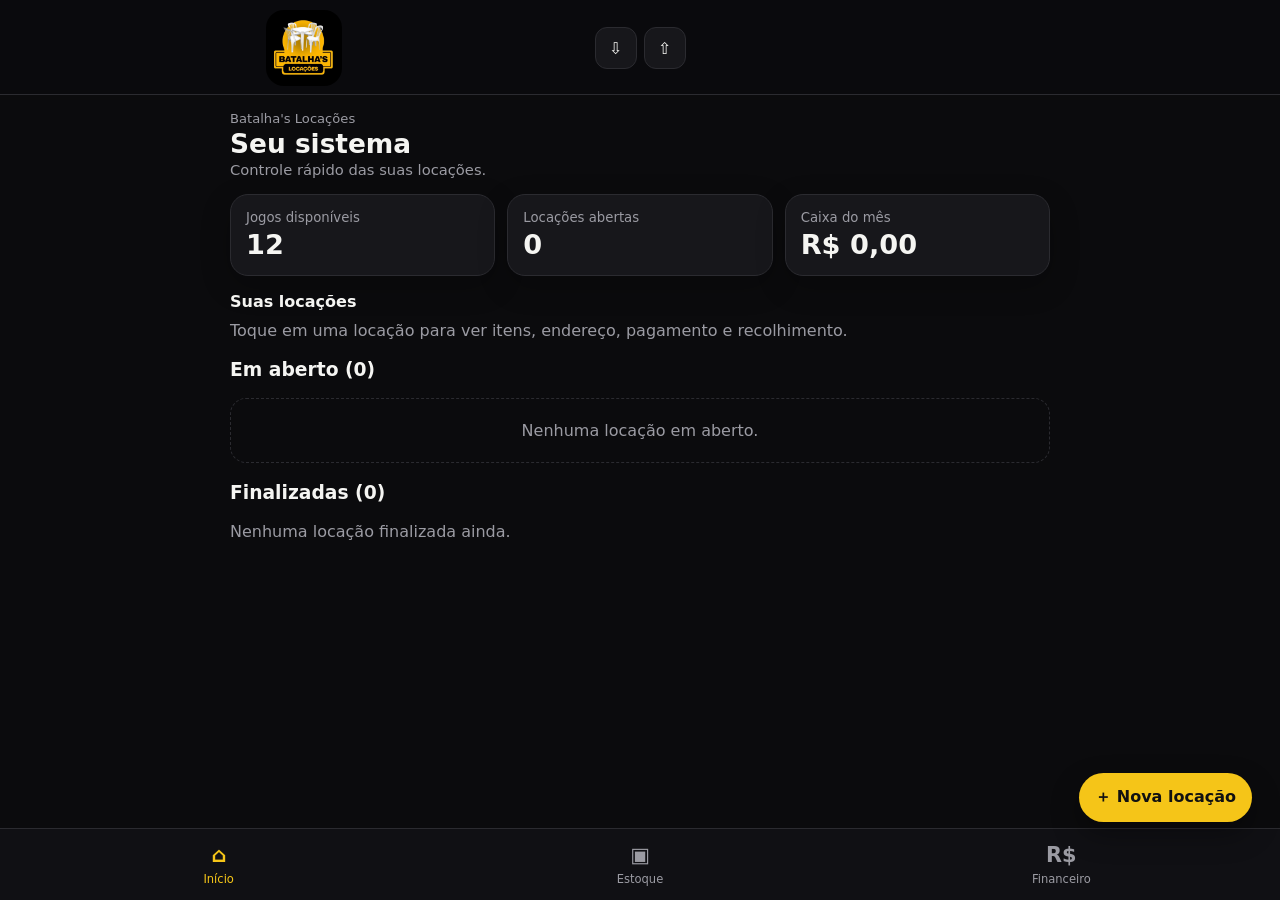
==== commit cd91c19e: "Add files via upload" ====
--- a/index.html
+++ b/index.html
@@ -3,7 +3,10 @@
 .bottom-nav .nav-btn{width:100%;min-width:0;display:flex;flex-direction:column;justify-content:center;align-items:center;text-align:center;gap:4px;padding:7px 2px}
 .bottom-nav .nav-btn span{display:flex;align-items:center;justify-content:center;min-height:25px;line-height:1;font-size:1.3rem}
 .bottom-nav .nav-btn small{display:block;text-align:center;width:100%}
-</style></head><body><div id="app"><header class="topbar"><img class="brand-logo" src="logo.jpeg" alt="Batalha's Locações"><div class="top-actions"><button class="icon-btn" id="backupBtn" aria-label="Exportar dados">⇩</button><label class="icon-btn file-btn" aria-label="Importar dados">⇧<input id="restoreInput" type="file" accept="application/json"></label></div></header><main id="screen" class="screen"></main><nav class="bottom-nav" aria-label="Navegação principal"><button data-tab="home" class="nav-btn active"><span>⌂</span><small>Início</small></button><button data-tab="stock" class="nav-btn"><span>▣</span><small>Estoque</small></button><button data-tab="finance" class="nav-btn"><span>R$</span><small>Financeiro</small></button></nav></div><div id="modal" class="modal hidden" role="dialog" aria-modal="true"><div class="modal-card"><div class="modal-head"><h3 id="modalTitle"></h3><button class="icon-btn" id="closeModal">×</button></div><div id="modalBody"></div></div></div><script src="app.js?v=7"></script><script>
+</style><script>
+if('serviceWorker' in navigator){navigator.serviceWorker.getRegistrations().then(rs=>Promise.all(rs.map(r=>r.unregister()))).catch(()=>{});}
+if('caches' in window){caches.keys().then(keys=>Promise.all(keys.filter(k=>k.startsWith('gestor-locacoes-')).map(k=>caches.delete(k)))).catch(()=>{});}
+</script></head><body><div id="app"><header class="topbar"><img class="brand-logo" src="logo.jpeg" alt="Batalha's Locações"><div class="top-actions"><button class="icon-btn" id="backupBtn" aria-label="Exportar dados">⇩</button><label class="icon-btn file-btn" aria-label="Importar dados">⇧<input id="restoreInput" type="file" accept="application/json"></label></div></header><main id="screen" class="screen"></main><nav class="bottom-nav" aria-label="Navegação principal"><button data-tab="home" class="nav-btn active"><span>⌂</span><small>Início</small></button><button data-tab="stock" class="nav-btn"><span>▣</span><small>Estoque</small></button><button data-tab="finance" class="nav-btn"><span>R$</span><small>Financeiro</small></button></nav></div><div id="modal" class="modal hidden" role="dialog" aria-modal="true"><div class="modal-card"><div class="modal-head"><h3 id="modalTitle"></h3><button class="icon-btn" id="closeModal">×</button></div><div id="modalBody"></div></div></div><script src="app.js?v=9"></script><script>
 // Correções não destrutivas para a versão original.
 const localDate=()=>{const d=new Date();return [d.getFullYear(),String(d.getMonth()+1).padStart(2,'0'),String(d.getDate()).padStart(2,'0')].join('-')};
 const paidAmount=r=>state.payments.filter(p=>p.rentalId===r.id).reduce((s,p)=>s+Number(p.amount||0),0);
@@ -150,7 +153,7 @@
  const fabStart=rentalScreen.lastIndexOf('<button class="fab"');
  const sections=sectionStart>=0?rentalScreen.slice(sectionStart,fabStart>=0?fabStart:undefined):'';
  const cleaned=base.replace(/<div class="section"><div class="section-head"><h3>Resumo<\/h3>[\s\S]*?(?=<button class="fab")/,'').replace(/<button class="fab"[\s\S]*?<\/button>/g,'');
- return cleaned+`<div class="section"><div class="section-head"><h3>Suas locações</h3><button type="button" class="btn" data-add-rental>+ Nova locação</button></div><div class="muted">Toque em uma locação para ver itens, endereço, pagamento e recolhimento.</div></div>`+sections+`<button class="fab" data-add-rental>＋ Nova locação</button>`;
+ return cleaned+`<div class="section"><div class="section-head"><h3>Suas locações</h3></div><div class="muted">Toque em uma locação para ver itens, endereço, pagamento e recolhimento.</div></div>`+sections+`<button class="fab" data-add-rental>＋ Nova locação</button>`;
 };
 if(tab==='rentals')tab='home';
 closeModal();render();
@@ -192,4 +195,60 @@
 };
 closeModal();render();
 
-</script><script>if('serviceWorker' in navigator){window.addEventListener('load',()=>navigator.serviceWorker.register('sw.js').catch(()=>{}));}</script></body></html>+</script><script>
+// V8: cliques delegados para evitar perda de eventos após renderização.
+document.addEventListener('click',function(e){
+ const expense=e.target.closest('[data-add-expense]');
+ if(expense){e.preventDefault();e.stopImmediatePropagation();v7ExpenseModal();return}
+ const reset=e.target.closest('#v7ResetButton');
+ if(reset){e.preventDefault();e.stopImmediatePropagation();v7ResetData();return}
+},true);
+</script><script>
+// V9: produtos "Outro" (ex.: geleira) nas locações, com estoque independente.
+const v9PreviousRentalForm=rentalForm;
+rentalForm=function(){
+ v9PreviousRentalForm();
+ const f=document.getElementById('rentalForm');if(!f)return;
+ const extras=state.products.filter(p=>p.type==='outro');
+ const grid=f.querySelector('.check-grid');
+ if(grid)for(const p of extras){
+  const row=document.createElement('div');row.className='check-row';
+  row.innerHTML=`<div class="item-left"><span class="emoji">${esc(p.emoji||'🧊')}</span><div><div class="name">${esc(p.name)}</div><div class="muted">${brl(p.price)} · estoque ${Number(p.stock||0)}</div></div></div><input type="number" min="0" step="1" value="0" name="qty_${esc(p.id)}">`;
+  grid.appendChild(row);
+ }
+ const calc=()=>{
+  const items=state.products.map(p=>({p,qty:Number(f.elements['qty_'+p.id]?.value||0)})).filter(x=>x.qty>0);
+  const base=items.reduce((v,x)=>v+x.qty*Number(x.p.price||0),0);
+  const d=days(f.pickup.value,f.returnDate.value),total=calcTotal(base,d);
+  const box=document.getElementById('calcBox');
+  if(box)box.innerHTML=`<div class="total-box"><div class="muted">Valor sugerido · ${d} dia(s) · +${surcharge(d)}%</div><div class="big">${brl(total)}</div></div>`;
+  const final=f.elements['finalTotal'];
+  if(final&&final.dataset.touched!=='1')final.value=total.toFixed(2);
+ };
+ f.querySelectorAll('input').forEach(input=>input.addEventListener('input',()=>{if(input.id==='finalTotal')input.dataset.touched='1';else calc()}));
+ f.addEventListener('change',calc);
+ f.onsubmit=e=>{
+  e.preventDefault();
+  const start=f.pickup.value,end=f.returnDate.value,address=String(f.elements['address']?.value||'').trim();
+  if(!address){alert('Informe o endereço da entrega.');return}
+  if(end<start){alert('A devolução não pode ser anterior à retirada.');return}
+  const items=state.products.map(p=>({productId:p.id,qty:Number(f.elements['qty_'+p.id]?.value||0)})).filter(x=>x.qty>0);
+  if(!items.length){alert('Escolha pelo menos um item.');return}
+  if(items.some(i=>!Number.isInteger(i.qty)||i.qty<1)){alert('Informe quantidades inteiras.');return}
+  const dem=demandFor(items),av=availableForPeriod(start,end);
+  if(dem.tables>av.tables||dem.chairs>av.chairs){alert('Estoque insuficiente: disponíveis '+av.tables+' mesas e '+av.chairs+' cadeiras neste período.');return}
+  for(const it of items){
+   const p=state.products.find(p=>p.id===it.productId);
+   if(p?.type!=='outro')continue;
+   const reserved=state.rentals.filter(r=>!r.actualReturn&&r.pickup<=end&&r.returnDate>=start).reduce((n,r)=>n+(r.items||[]).filter(i=>i.productId===p.id).reduce((a,i)=>a+Number(i.qty||0),0),0);
+   if(it.qty+reserved>Number(p.stock||0)){alert('Estoque insuficiente de '+p.name+'. Disponíveis: '+Math.max(0,Number(p.stock||0)-reserved));return}
+  }
+  const base=items.reduce((n,it)=>{const p=state.products.find(p=>p.id===it.productId);return n+it.qty*Number(p?.price||0)},0);
+  const total=Number(f.elements['finalTotal'].value);
+  if(!Number.isFinite(total)||total<0){alert('Informe um valor final válido.');return}
+  state.rentals.push({id:uid(),client:f.elements['client'].value.trim(),pickup:start,returnDate:end,address,items,baseTotal:base,suggestedTotal:calcTotal(base,days(start,end)),finalTotal:total,paid:0,actualReturn:null});
+  save();closeModal();render();
+ };
+ calc();
+};
+</script></body></html>
